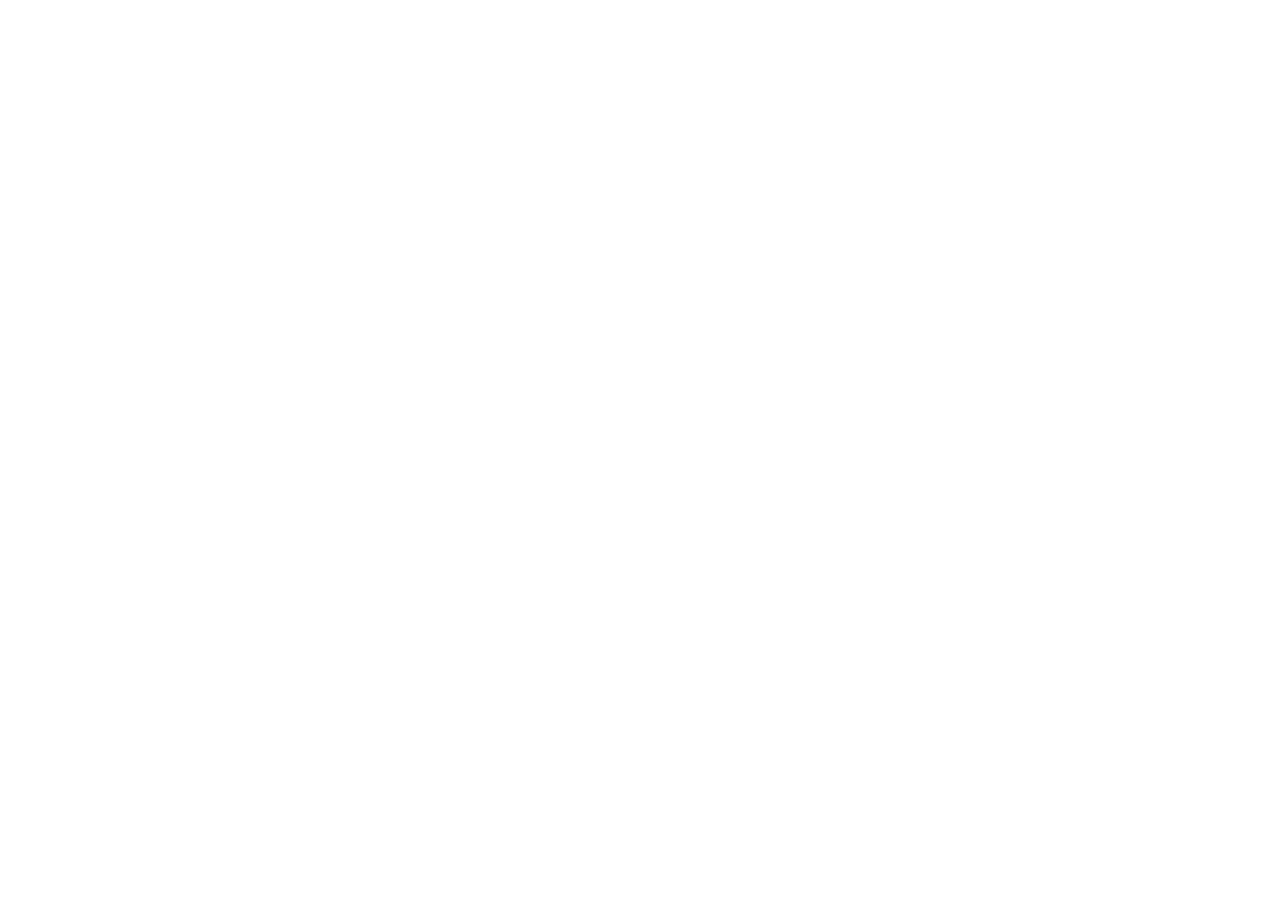
==== Quizz/index.html @ 88da6430 "Add quizz project" ====
<!DOCTYPE html>
<html lang="fr">
<head>
    <meta charset="UTF-8">
    <meta name="viewport" content="width=device-width, initial-scale=1.0">
    <title>Quizz JS</title>
    <link rel="stylesheet" href="style.css">
    <link href="https://fonts.googleapis.com/css2?family=Russo+One&display=swap" rel="stylesheet">
</head>
<body>
    



    <script src="app.js"></script>
</body>
</html>
---- Quizz/style.css ----
*, ::before, ::after {
    box-sizing: border-box;
    margin: 0;
    padding: 0;
}

body {
    font-family: Arial, Helvetica, sans-serif;
}
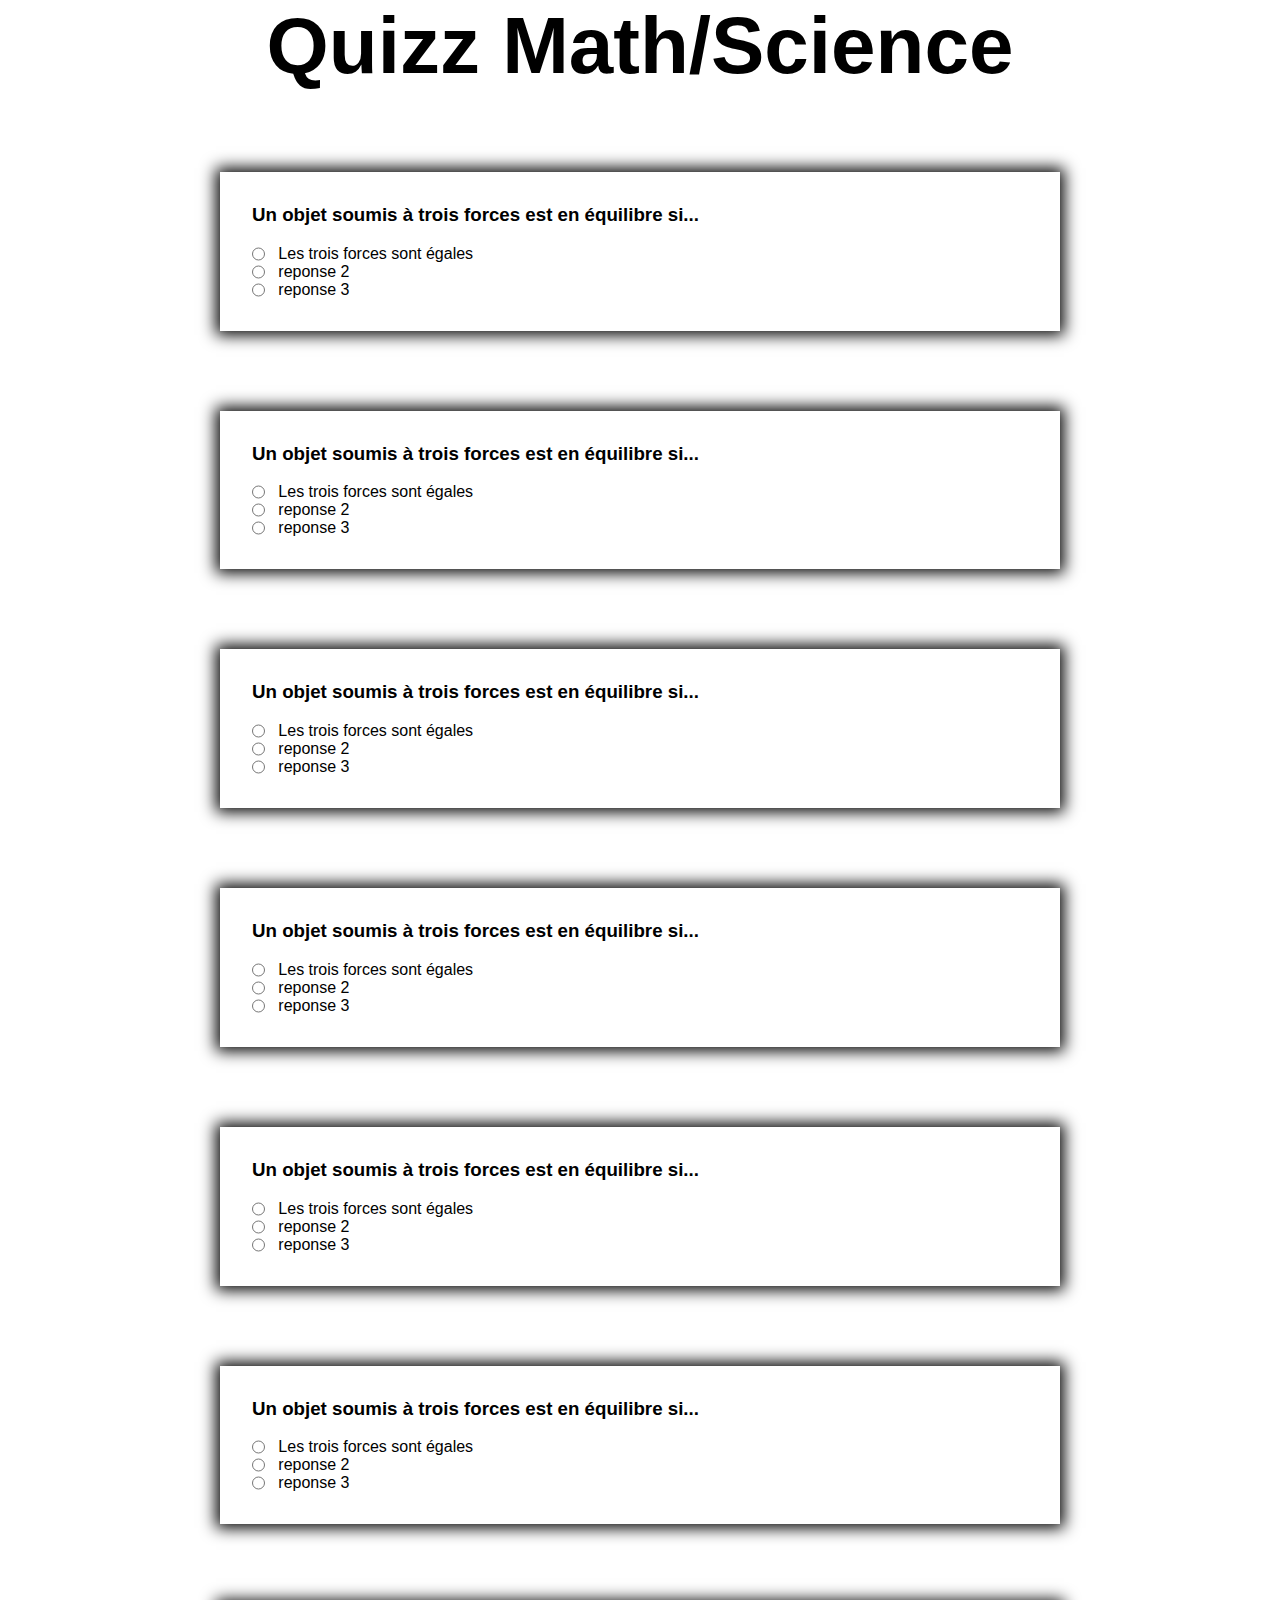
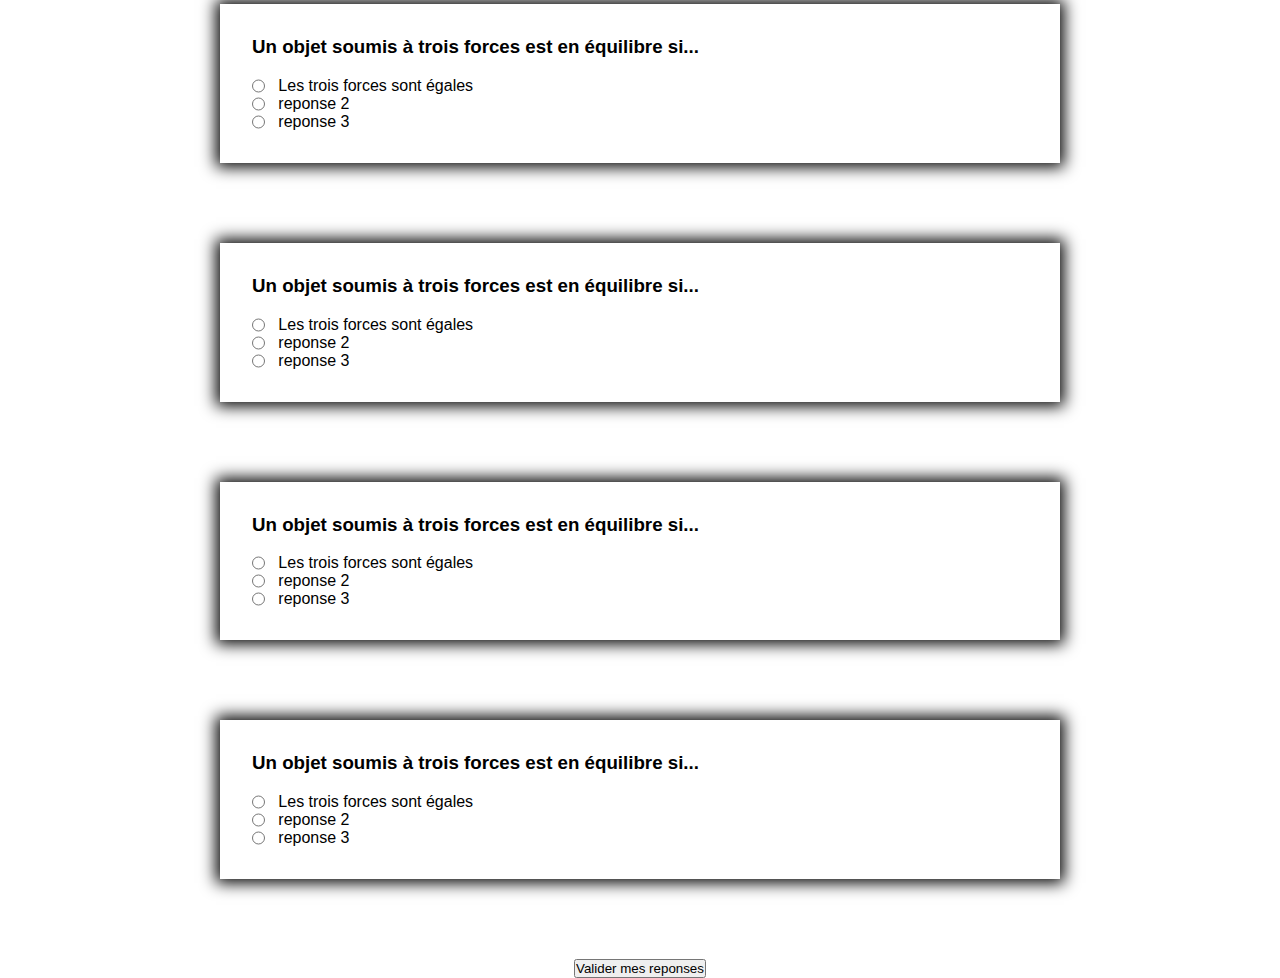
==== commit 57ee70b3: "Start of travail" ====
--- a/Quizz/index.html
+++ b/Quizz/index.html
@@ -8,8 +8,201 @@
     <link href="https://fonts.googleapis.com/css2?family=Russo+One&display=swap" rel="stylesheet">
 </head>
 <body>
+    <h1>Quizz Math/Science</h1>
+    <ul>
+        <li class="questions">
+            <h3>Un objet soumis à trois forces est en équilibre si...</h3>
+            <ul class="reponses">
+                <li>
+                    <input type="radio" name="Q1">
+                    <p>Les trois forces sont égales</p>
+                </li>
+                <li>
+                    <input type="radio" name="Q1">
+                    <p>reponse 2</p>
+                </li>
+                <li>
+                    <input type="radio" name="Q1" id="GoodRep">
+                    <p>reponse 3</p>
+                </li>
+            </ul>
+        </li>
+    </ul>
+    <ul>
+        <li class="questions">
+            <h3>Un objet soumis à trois forces est en équilibre si...</h3>
+            <ul class="reponses">
+                <li>
+                    <input type="radio" name="Q1">
+                    <p>Les trois forces sont égales</p>
+                </li>
+                <li>
+                    <input type="radio" name="Q1">
+                    <p>reponse 2</p>
+                </li>
+                <li>
+                    <input type="radio" name="Q1">
+                    <p>reponse 3</p>
+                </li>
+            </ul>
+        </li>
+    </ul>
+    <ul>
+        <li class="questions">
+            <h3>Un objet soumis à trois forces est en équilibre si...</h3>
+            <ul class="reponses">
+                <li>
+                    <input type="radio" name="Q1">
+                    <p>Les trois forces sont égales</p>
+                </li>
+                <li>
+                    <input type="radio" name="Q1">
+                    <p>reponse 2</p>
+                </li>
+                <li>
+                    <input type="radio" name="Q1">
+                    <p>reponse 3</p>
+                </li>
+            </ul>
+        </li>
+    </ul>
+    <ul>
+        <li class="questions">
+            <h3>Un objet soumis à trois forces est en équilibre si...</h3>
+            <ul class="reponses">
+                <li>
+                    <input type="radio" name="Q1">
+                    <p>Les trois forces sont égales</p>
+                </li>
+                <li>
+                    <input type="radio" name="Q1">
+                    <p>reponse 2</p>
+                </li>
+                <li>
+                    <input type="radio" name="Q1">
+                    <p>reponse 3</p>
+                </li>
+            </ul>
+        </li>
+    </ul>
+    <ul>
+        <li class="questions">
+            <h3>Un objet soumis à trois forces est en équilibre si...</h3>
+            <ul class="reponses">
+                <li>
+                    <input type="radio" name="Q1">
+                    <p>Les trois forces sont égales</p>
+                </li>
+                <li>
+                    <input type="radio" name="Q1">
+                    <p>reponse 2</p>
+                </li>
+                <li>
+                    <input type="radio" name="Q1">
+                    <p>reponse 3</p>
+                </li>
+            </ul>
+        </li>
+    </ul>
+    <ul>
+        <li class="questions">
+            <h3>Un objet soumis à trois forces est en équilibre si...</h3>
+            <ul class="reponses">
+                <li>
+                    <input type="radio" name="Q1">
+                    <p>Les trois forces sont égales</p>
+                </li>
+                <li>
+                    <input type="radio" name="Q1">
+                    <p>reponse 2</p>
+                </li>
+                <li>
+                    <input type="radio" name="Q1">
+                    <p>reponse 3</p>
+                </li>
+            </ul>
+        </li>
+    </ul>
+    <ul>
+        <li class="questions">
+            <h3>Un objet soumis à trois forces est en équilibre si...</h3>
+            <ul class="reponses">
+                <li>
+                    <input type="radio" name="Q1">
+                    <p>Les trois forces sont égales</p>
+                </li>
+                <li>
+                    <input type="radio" name="Q1">
+                    <p>reponse 2</p>
+                </li>
+                <li>
+                    <input type="radio" name="Q1">
+                    <p>reponse 3</p>
+                </li>
+            </ul>
+        </li>
+    </ul>
+    <ul>
+        <li class="questions">
+            <h3>Un objet soumis à trois forces est en équilibre si...</h3>
+            <ul class="reponses">
+                <li>
+                    <input type="radio" name="Q1">
+                    <p>Les trois forces sont égales</p>
+                </li>
+                <li>
+                    <input type="radio" name="Q1">
+                    <p>reponse 2</p>
+                </li>
+                <li>
+                    <input type="radio" name="Q1">
+                    <p>reponse 3</p>
+                </li>
+            </ul>
+        </li>
+    </ul>
+    <ul>
+        <li class="questions">
+            <h3>Un objet soumis à trois forces est en équilibre si...</h3>
+            <ul class="reponses">
+                <li>
+                    <input type="radio" name="Q1">
+                    <p>Les trois forces sont égales</p>
+                </li>
+                <li>
+                    <input type="radio" name="Q1">
+                    <p>reponse 2</p>
+                </li>
+                <li>
+                    <input type="radio" name="Q1">
+                    <p>reponse 3</p>
+                </li>
+            </ul>
+        </li>
+    </ul>
+    <ul>
+        <li class="questions">
+            <h3>Un objet soumis à trois forces est en équilibre si...</h3>
+            <ul class="reponses">
+                <li>
+                    <input type="radio" name="Q1">
+                    <p>Les trois forces sont égales</p>
+                </li>
+                <li>
+                    <input type="radio" name="Q1">
+                    <p>reponse 2</p>
+                </li>
+                <li>
+                    <input type="radio" name="Q1">
+                    <p>reponse 3</p>
+                </li>
+            </ul>
+        </li>
+    </ul>
+
+
+    <button id="BtnValider">Valider mes reponses</button>
     
-
 
 
     <script src="app.js"></script>
--- a/Quizz/style.css
+++ b/Quizz/style.css
@@ -6,4 +6,33 @@
 
 body {
     font-family: Arial, Helvetica, sans-serif;
+    max-width: 1000px;
+    margin: 0 auto;
+    text-align: center;
 }
+ul{
+    list-style: none;
+}
+h1{
+    font-size: 5em;
+}
+.questions{
+    text-align: left;
+    box-shadow: 0px 0px 15px 4px #000000;
+    margin: 5em;
+    padding: 2em;
+    transition: 0.2s;
+}
+.questions:hover{
+    transform: scale(1.1);
+}
+.reponses li{
+    display: flex;
+}
+h3{
+    margin-bottom: 1em;
+}
+
+input{
+    margin-right: 1em;
+}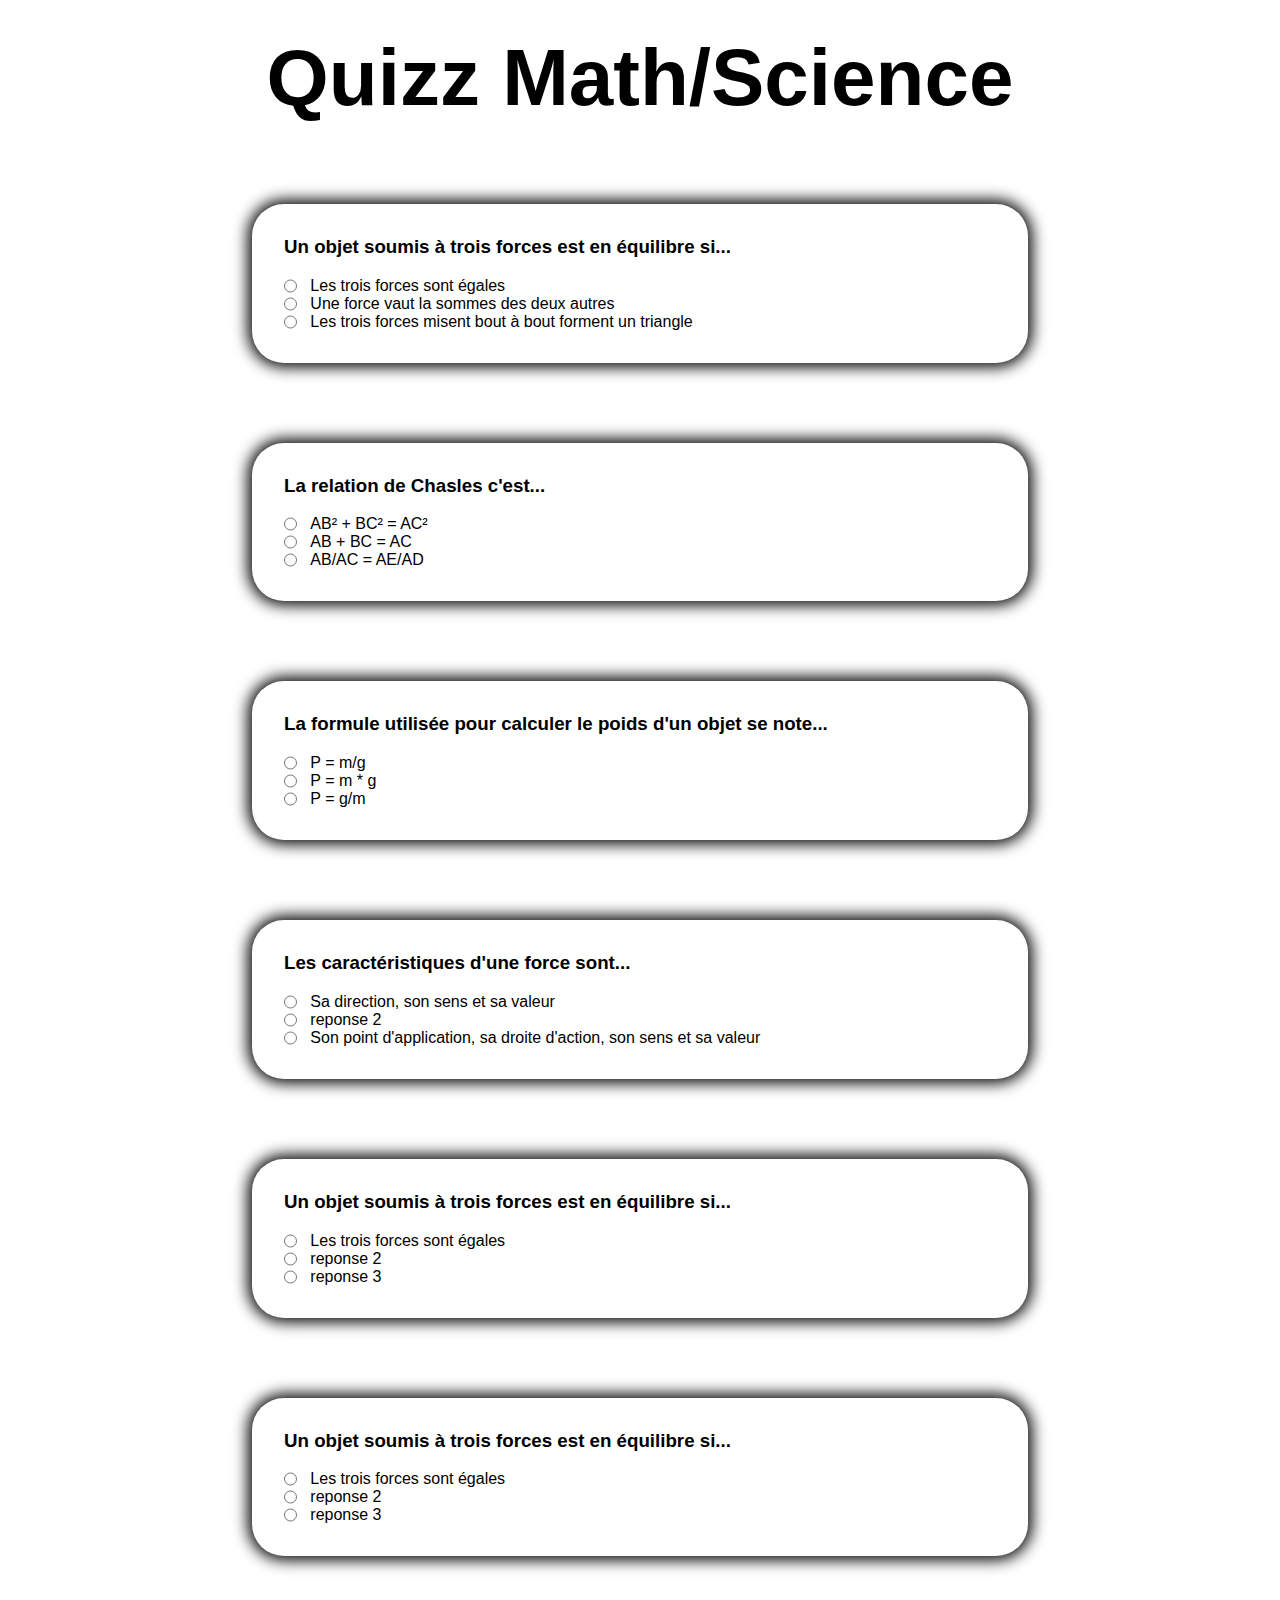
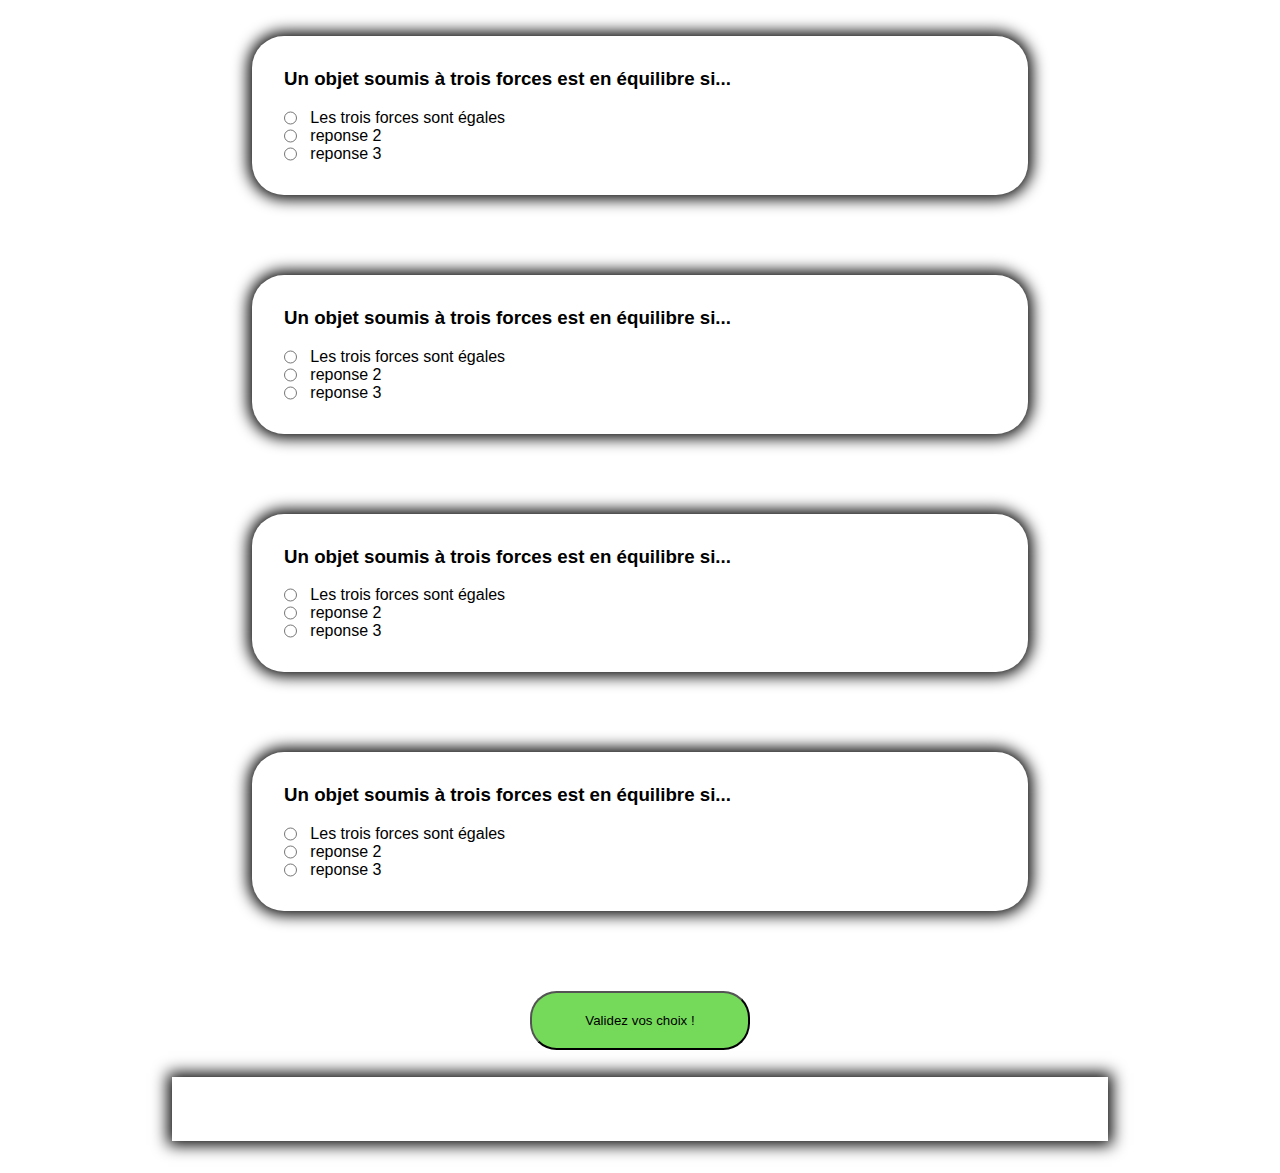
==== commit 8f9ccaa2: "projet presque terminé" ====
--- a/Quizz/index.html
+++ b/Quizz/index.html
@@ -19,190 +19,195 @@
                 </li>
                 <li>
                     <input type="radio" name="Q1">
-                    <p>reponse 2</p>
-                </li>
-                <li>
-                    <input type="radio" name="Q1" id="GoodRep">
-                    <p>reponse 3</p>
-                </li>
-            </ul>
-        </li>
-    </ul>
-    <ul>
-        <li class="questions">
-            <h3>Un objet soumis à trois forces est en équilibre si...</h3>
-            <ul class="reponses">
-                <li>
-                    <input type="radio" name="Q1">
-                    <p>Les trois forces sont égales</p>
-                </li>
-                <li>
-                    <input type="radio" name="Q1">
-                    <p>reponse 2</p>
-                </li>
-                <li>
-                    <input type="radio" name="Q1">
-                    <p>reponse 3</p>
-                </li>
-            </ul>
-        </li>
-    </ul>
-    <ul>
-        <li class="questions">
-            <h3>Un objet soumis à trois forces est en équilibre si...</h3>
-            <ul class="reponses">
-                <li>
-                    <input type="radio" name="Q1">
-                    <p>Les trois forces sont égales</p>
-                </li>
-                <li>
-                    <input type="radio" name="Q1">
-                    <p>reponse 2</p>
-                </li>
-                <li>
-                    <input type="radio" name="Q1">
-                    <p>reponse 3</p>
-                </li>
-            </ul>
-        </li>
-    </ul>
-    <ul>
-        <li class="questions">
-            <h3>Un objet soumis à trois forces est en équilibre si...</h3>
-            <ul class="reponses">
-                <li>
-                    <input type="radio" name="Q1">
-                    <p>Les trois forces sont égales</p>
-                </li>
-                <li>
-                    <input type="radio" name="Q1">
-                    <p>reponse 2</p>
-                </li>
-                <li>
-                    <input type="radio" name="Q1">
-                    <p>reponse 3</p>
-                </li>
-            </ul>
-        </li>
-    </ul>
-    <ul>
-        <li class="questions">
-            <h3>Un objet soumis à trois forces est en équilibre si...</h3>
-            <ul class="reponses">
-                <li>
-                    <input type="radio" name="Q1">
-                    <p>Les trois forces sont égales</p>
-                </li>
-                <li>
-                    <input type="radio" name="Q1">
-                    <p>reponse 2</p>
-                </li>
-                <li>
-                    <input type="radio" name="Q1">
-                    <p>reponse 3</p>
-                </li>
-            </ul>
-        </li>
-    </ul>
-    <ul>
-        <li class="questions">
-            <h3>Un objet soumis à trois forces est en équilibre si...</h3>
-            <ul class="reponses">
-                <li>
-                    <input type="radio" name="Q1">
-                    <p>Les trois forces sont égales</p>
-                </li>
-                <li>
-                    <input type="radio" name="Q1">
-                    <p>reponse 2</p>
-                </li>
-                <li>
-                    <input type="radio" name="Q1">
-                    <p>reponse 3</p>
-                </li>
-            </ul>
-        </li>
-    </ul>
-    <ul>
-        <li class="questions">
-            <h3>Un objet soumis à trois forces est en équilibre si...</h3>
-            <ul class="reponses">
-                <li>
-                    <input type="radio" name="Q1">
-                    <p>Les trois forces sont égales</p>
-                </li>
-                <li>
-                    <input type="radio" name="Q1">
-                    <p>reponse 2</p>
-                </li>
-                <li>
-                    <input type="radio" name="Q1">
-                    <p>reponse 3</p>
-                </li>
-            </ul>
-        </li>
-    </ul>
-    <ul>
-        <li class="questions">
-            <h3>Un objet soumis à trois forces est en équilibre si...</h3>
-            <ul class="reponses">
-                <li>
-                    <input type="radio" name="Q1">
-                    <p>Les trois forces sont égales</p>
-                </li>
-                <li>
-                    <input type="radio" name="Q1">
-                    <p>reponse 2</p>
-                </li>
-                <li>
-                    <input type="radio" name="Q1">
-                    <p>reponse 3</p>
-                </li>
-            </ul>
-        </li>
-    </ul>
-    <ul>
-        <li class="questions">
-            <h3>Un objet soumis à trois forces est en équilibre si...</h3>
-            <ul class="reponses">
-                <li>
-                    <input type="radio" name="Q1">
-                    <p>Les trois forces sont égales</p>
-                </li>
-                <li>
-                    <input type="radio" name="Q1">
-                    <p>reponse 2</p>
-                </li>
-                <li>
-                    <input type="radio" name="Q1">
-                    <p>reponse 3</p>
-                </li>
-            </ul>
-        </li>
-    </ul>
-    <ul>
-        <li class="questions">
-            <h3>Un objet soumis à trois forces est en équilibre si...</h3>
-            <ul class="reponses">
-                <li>
-                    <input type="radio" name="Q1">
-                    <p>Les trois forces sont égales</p>
-                </li>
-                <li>
-                    <input type="radio" name="Q1">
-                    <p>reponse 2</p>
-                </li>
-                <li>
-                    <input type="radio" name="Q1">
-                    <p>reponse 3</p>
-                </li>
-            </ul>
-        </li>
-    </ul>
-
-
-    <button id="BtnValider">Valider mes reponses</button>
+                    <p>Une force vaut la sommes des deux autres</p>
+                </li>
+                <li>
+                    <input type="radio" name="Q1" class="GoodRep">
+                    <p>Les trois forces misent bout à bout forment un triangle</p>
+                </li>
+            </ul>
+        </li>
+    </ul>
+    <ul>
+        <li class="questions">
+            <h3>La relation de Chasles c'est...</h3>
+            <ul class="reponses">
+                <li>
+                    <input type="radio" name="Q2">
+                    <p>AB² + BC² = AC²</p>
+                </li>
+                <li>
+                    <input type="radio" name="Q2" class="GoodRep">
+                    <p>AB + BC = AC</p>
+                </li>
+                <li>
+                    <input type="radio" name="Q2">
+                    <p>AB/AC = AE/AD</p>
+                </li>
+            </ul>
+        </li>
+    </ul>
+    <ul>
+        <li class="questions">
+            <h3>La formule utilisée pour calculer le poids d'un objet se note...</h3>
+            <ul class="reponses">
+                <li>
+                    <input type="radio" name="Q3">
+                    <p>P = m/g</p>
+                </li>
+                <li>
+                    <input type="radio" name="Q3" class="GoodRep">
+                    <p>P = m * g</p>
+                </li>
+                <li>
+                    <input type="radio" name="Q3">
+                    <p>P = g/m</p>
+                </li>
+            </ul>
+        </li>
+    </ul>
+    <ul>
+        <li class="questions">
+            <h3>Les caractéristiques d'une force sont...</h3>
+            <ul class="reponses">
+                <li>
+                    <input type="radio" name="Q4">
+                    <p>Sa direction, son sens et sa valeur </p>
+                </li>
+                <li>
+                    <input type="radio" name="Q4">
+                    <p>reponse 2</p>
+                </li>
+                <li>
+                    <input type="radio" name="Q4" class="GoodRep">
+                    <p>Son point d'application, sa droite d'action, son sens et sa valeur</p>
+                </li>
+            </ul>
+        </li>
+    </ul>
+    <ul>
+        <li class="questions">
+            <h3>Un objet soumis à trois forces est en équilibre si...</h3>
+            <ul class="reponses">
+                <li>
+                    <input type="radio" name="Q5" class="GoodRep">
+                    <p>Les trois forces sont égales</p>
+                </li>
+                <li>
+                    <input type="radio" name="Q5">
+                    <p>reponse 2</p>
+                </li>
+                <li>
+                    <input type="radio" name="Q5">
+                    <p>reponse 3</p>
+                </li>
+            </ul>
+        </li>
+    </ul>
+    <ul>
+        <li class="questions">
+            <h3>Un objet soumis à trois forces est en équilibre si...</h3>
+            <ul class="reponses">
+                <li>
+                    <input type="radio" name="Q6" class="GoodRep">
+                    <p>Les trois forces sont égales</p>
+                </li>
+                <li>
+                    <input type="radio" name="Q6">
+                    <p>reponse 2</p>
+                </li>
+                <li>
+                    <input type="radio" name="Q6">
+                    <p>reponse 3</p>
+                </li>
+            </ul>
+        </li>
+    </ul>
+    <ul>
+        <li class="questions">
+            <h3>Un objet soumis à trois forces est en équilibre si...</h3>
+            <ul class="reponses">
+                <li>
+                    <input type="radio" name="Q7">
+                    <p>Les trois forces sont égales</p>
+                </li>
+                <li>
+                    <input type="radio" name="Q7" class="GoodRep">
+                    <p>reponse 2</p>
+                </li>
+                <li>
+                    <input type="radio" name="Q7">
+                    <p>reponse 3</p>
+                </li>
+            </ul>
+        </li>
+    </ul>
+    <ul>
+        <li class="questions">
+            <h3>Un objet soumis à trois forces est en équilibre si...</h3>
+            <ul class="reponses">
+                <li>
+                    <input type="radio" name="Q8" class="GoodRep">
+                    <p>Les trois forces sont égales</p>
+                </li>
+                <li>
+                    <input type="radio" name="Q8">
+                    <p>reponse 2</p>
+                </li>
+                <li>
+                    <input type="radio" name="Q8">
+                    <p>reponse 3</p>
+                </li>
+            </ul>
+        </li>
+    </ul>
+    <ul>
+        <li class="questions">
+            <h3>Un objet soumis à trois forces est en équilibre si...</h3>
+            <ul class="reponses">
+                <li>
+                    <input type="radio" name="Q9">
+                    <p>Les trois forces sont égales</p>
+                </li>
+                <li>
+                    <input type="radio" name="Q9">
+                    <p>reponse 2</p>
+                </li>
+                <li>
+                    <input type="radio" name="Q9" class="GoodRep">
+                    <p>reponse 3</p>
+                </li>
+            </ul>
+        </li>
+    </ul>
+    <ul>
+        <li class="questions">
+            <h3>Un objet soumis à trois forces est en équilibre si...</h3>
+            <ul class="reponses">
+                <li>
+                    <input type="radio" name="Q10">
+                    <p>Les trois forces sont égales</p>
+                </li>
+                <li>
+                    <input type="radio" name="Q10" class="GoodRep">
+                    <p>reponse 2</p>
+                </li>
+                <li>
+                    <input type="radio" name="Q10">
+                    <p>reponse 3</p>
+                </li>
+            </ul>
+        </li>
+    </ul>
+
+
+    <button id="BtnValider">Validez vos choix !</button>
     
+    <section id="note">
+        <p id="p1"></p>
+        <p id="p2"></p>
+        <p id="p3"></p>
+    </section>
 
 
     <script src="app.js"></script>
--- a/Quizz/style.css
+++ b/Quizz/style.css
@@ -2,6 +2,9 @@
     box-sizing: border-box;
     margin: 0;
     padding: 0;
+}
+html{
+    background: url(/img/900_Shamudy_math-linear-mathematics-education-circle-background.jpg);
 }
 
 body {
@@ -9,6 +12,8 @@
     max-width: 1000px;
     margin: 0 auto;
     text-align: center;
+    background: url(/img/fond-g-om-trique-carreaux-avec-les-lignes-bleues-feuille-de-carnet-d-cole-vecteur-illustration-147931655.jpg);
+    padding: 2em;
 }
 ul{
     list-style: none;
@@ -19,12 +24,14 @@
 .questions{
     text-align: left;
     box-shadow: 0px 0px 15px 4px #000000;
+    border-radius: 2em;
     margin: 5em;
     padding: 2em;
     transition: 0.2s;
+    background-color: white;
 }
 .questions:hover{
-    transform: scale(1.1);
+    transform: scale(1.02);
 }
 .reponses li{
     display: flex;
@@ -35,4 +42,16 @@
 
 input{
     margin-right: 1em;
+}
+
+#BtnValider{
+    padding: 1.5em 4em;
+    background-color: #75DA5A;
+    margin-bottom: 2em;
+    border-radius: 2em;
+}
+#note{
+    background-color: white;
+    padding: 2em;
+    box-shadow: 0px 0px 15px 4px #000000;
 }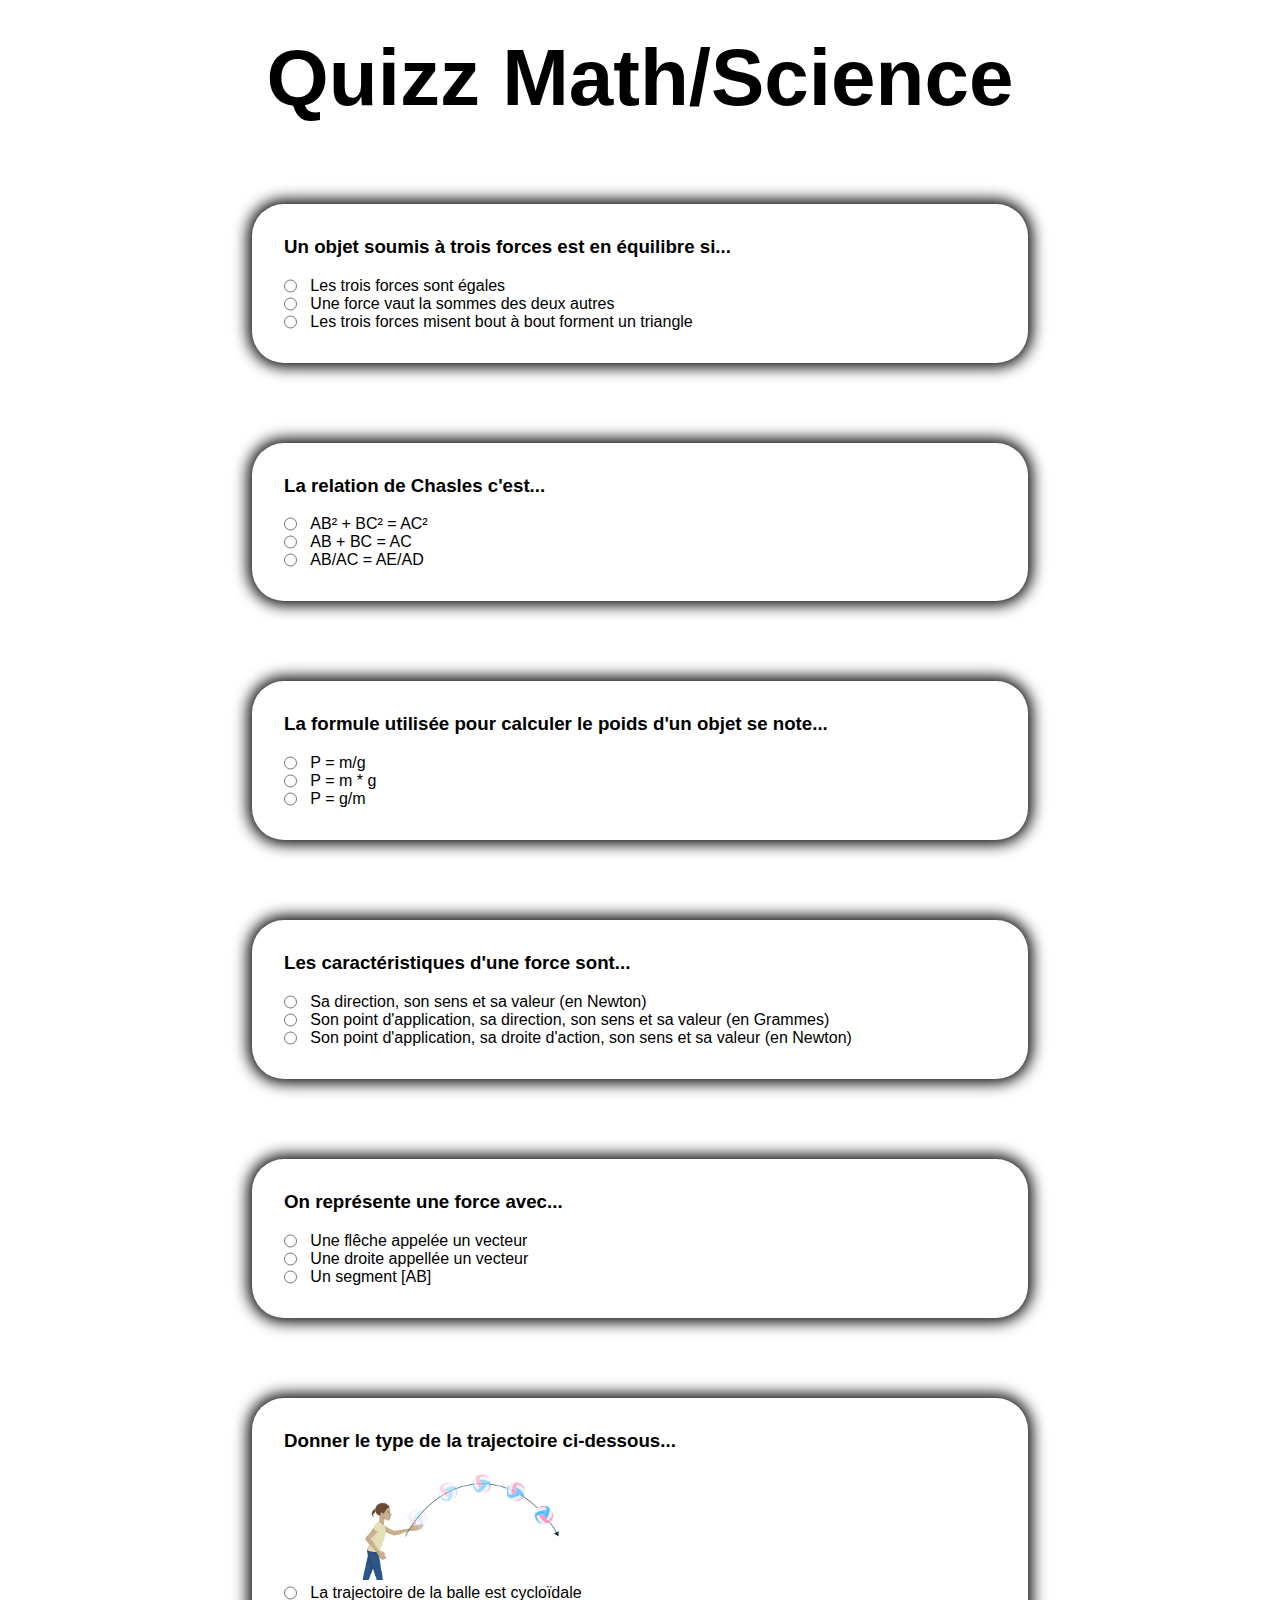
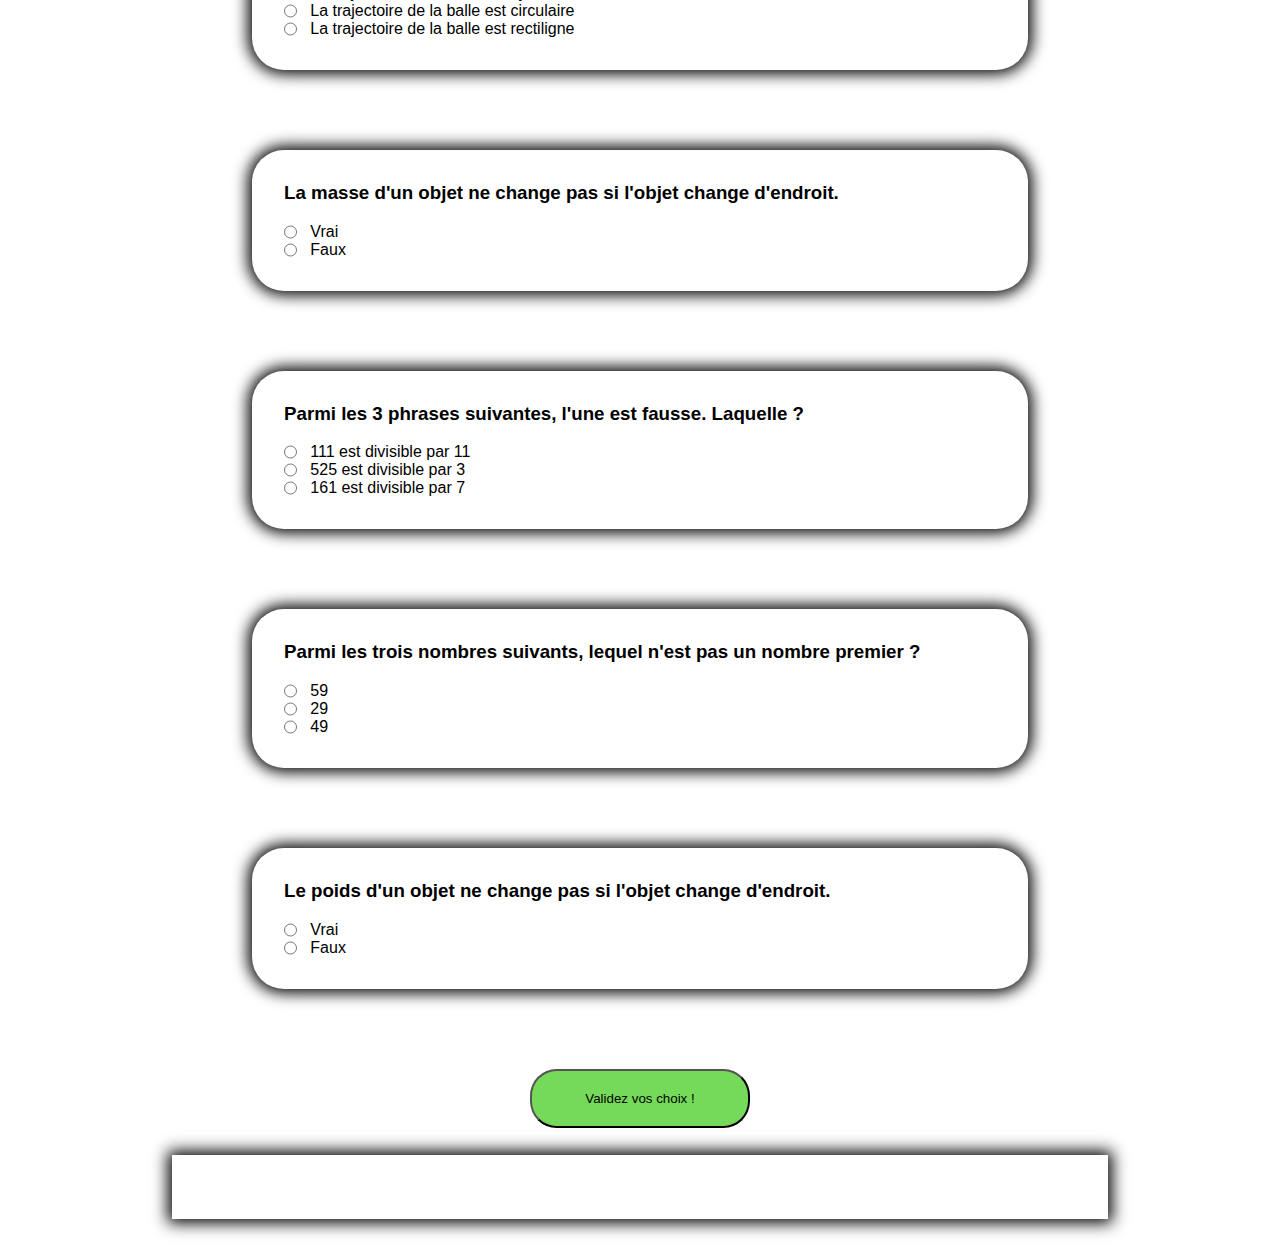
==== commit 80bbe72c: "projet terminé" ====
--- a/Quizz/index.html
+++ b/Quizz/index.html
@@ -72,129 +72,122 @@
             <ul class="reponses">
                 <li>
                     <input type="radio" name="Q4">
-                    <p>Sa direction, son sens et sa valeur </p>
+                    <p>Sa direction, son sens et sa valeur (en Newton)</p>
                 </li>
                 <li>
                     <input type="radio" name="Q4">
-                    <p>reponse 2</p>
+                    <p>Son point d'application, sa direction, son sens et sa valeur (en Grammes)</p>
                 </li>
                 <li>
                     <input type="radio" name="Q4" class="GoodRep">
-                    <p>Son point d'application, sa droite d'action, son sens et sa valeur</p>
-                </li>
-            </ul>
-        </li>
-    </ul>
-    <ul>
-        <li class="questions">
-            <h3>Un objet soumis à trois forces est en équilibre si...</h3>
+                    <p>Son point d'application, sa droite d'action, son sens et sa valeur (en Newton)</p>
+                </li>
+            </ul>
+        </li>
+    </ul>
+    <ul>
+        <li class="questions">
+            <h3>On représente une force avec...</h3>
             <ul class="reponses">
                 <li>
                     <input type="radio" name="Q5" class="GoodRep">
-                    <p>Les trois forces sont égales</p>
+                    <p>Une flêche appelée un vecteur</p>
                 </li>
                 <li>
                     <input type="radio" name="Q5">
-                    <p>reponse 2</p>
+                    <p>Une droite appellée un vecteur</p>
                 </li>
                 <li>
                     <input type="radio" name="Q5">
-                    <p>reponse 3</p>
-                </li>
-            </ul>
-        </li>
-    </ul>
-    <ul>
-        <li class="questions">
-            <h3>Un objet soumis à trois forces est en équilibre si...</h3>
+                    <p>Un segment [AB]</p>
+                </li>
+            </ul>
+        </li>
+    </ul>
+    <ul>
+        <li class="questions">
+            <h3>Donner le type de la trajectoire ci-dessous...</h3>
+            <img id="trajectoire" src="img/6e-spc-c04-img01.png" alt="image de la trajctoire d'un ballon">
             <ul class="reponses">
                 <li>
                     <input type="radio" name="Q6" class="GoodRep">
-                    <p>Les trois forces sont égales</p>
+                    <p>La trajectoire de la balle est cycloïdale</p>
                 </li>
                 <li>
                     <input type="radio" name="Q6">
-                    <p>reponse 2</p>
+                    <p>La trajectoire de la balle est circulaire</p>
                 </li>
                 <li>
                     <input type="radio" name="Q6">
-                    <p>reponse 3</p>
-                </li>
-            </ul>
-        </li>
-    </ul>
-    <ul>
-        <li class="questions">
-            <h3>Un objet soumis à trois forces est en équilibre si...</h3>
-            <ul class="reponses">
+                    <p>La trajectoire de la balle est rectiligne</p>
+                </li>
+            </ul>
+        </li>
+    </ul>
+    <ul>
+        <li class="questions">
+            <h3>La masse d'un objet ne change pas si l'objet change d'endroit.</h3>
+            <ul class="reponses">
+                <li>
+                    <input type="radio" name="Q7" class="GoodRep">
+                    <p>Vrai</p>
+                </li>
                 <li>
                     <input type="radio" name="Q7">
-                    <p>Les trois forces sont égales</p>
-                </li>
-                <li>
-                    <input type="radio" name="Q7" class="GoodRep">
-                    <p>reponse 2</p>
-                </li>
-                <li>
-                    <input type="radio" name="Q7">
-                    <p>reponse 3</p>
-                </li>
-            </ul>
-        </li>
-    </ul>
-    <ul>
-        <li class="questions">
-            <h3>Un objet soumis à trois forces est en équilibre si...</h3>
+                    <p>Faux</p>
+                </li>
+            </ul>
+        </li>
+    </ul>
+    <ul>
+        <li class="questions">
+            <h3>Parmi les 3 phrases suivantes, l'une est fausse. Laquelle ?</h3>
             <ul class="reponses">
                 <li>
                     <input type="radio" name="Q8" class="GoodRep">
-                    <p>Les trois forces sont égales</p>
+                    <p>111 est divisible par 11</p>
                 </li>
                 <li>
                     <input type="radio" name="Q8">
-                    <p>reponse 2</p>
+                    <p>525 est divisible par 3</p>
                 </li>
                 <li>
                     <input type="radio" name="Q8">
-                    <p>reponse 3</p>
-                </li>
-            </ul>
-        </li>
-    </ul>
-    <ul>
-        <li class="questions">
-            <h3>Un objet soumis à trois forces est en équilibre si...</h3>
+                    <p>161 est divisible par 7</p>
+                </li>
+            </ul>
+        </li>
+    </ul>
+    <ul>
+        <li class="questions">
+            <h3>Parmi les trois nombres suivants, lequel n'est pas un nombre premier ?</h3>
             <ul class="reponses">
                 <li>
                     <input type="radio" name="Q9">
-                    <p>Les trois forces sont égales</p>
+                    <p>59</p>
                 </li>
                 <li>
                     <input type="radio" name="Q9">
-                    <p>reponse 2</p>
+                    <p>29</p>
                 </li>
                 <li>
                     <input type="radio" name="Q9" class="GoodRep">
-                    <p>reponse 3</p>
-                </li>
-            </ul>
-        </li>
-    </ul>
-    <ul>
-        <li class="questions">
-            <h3>Un objet soumis à trois forces est en équilibre si...</h3>
+                    <p>49</p>
+                </li>
+            </ul>
+        </li>
+    </ul>
+    <ul>
+        <li class="questions">
+            <h3>Le poids d'un objet ne change pas si l'objet change d'endroit.</h3>
             <ul class="reponses">
                 <li>
                     <input type="radio" name="Q10">
-                    <p>Les trois forces sont égales</p>
+                    <p>Vrai</p>
                 </li>
                 <li>
                     <input type="radio" name="Q10" class="GoodRep">
-                    <p>reponse 2</p>
-                </li>
-                <li>
-                    <input type="radio" name="Q10">
-                    <p>reponse 3</p>
+                    <p>Faux</p>
                 </li>
             </ul>
         </li>
--- a/Quizz/style.css
+++ b/Quizz/style.css
@@ -54,4 +54,7 @@
     background-color: white;
     padding: 2em;
     box-shadow: 0px 0px 15px 4px #000000;
+}
+#trajectoire{
+    width: 20em;
 }